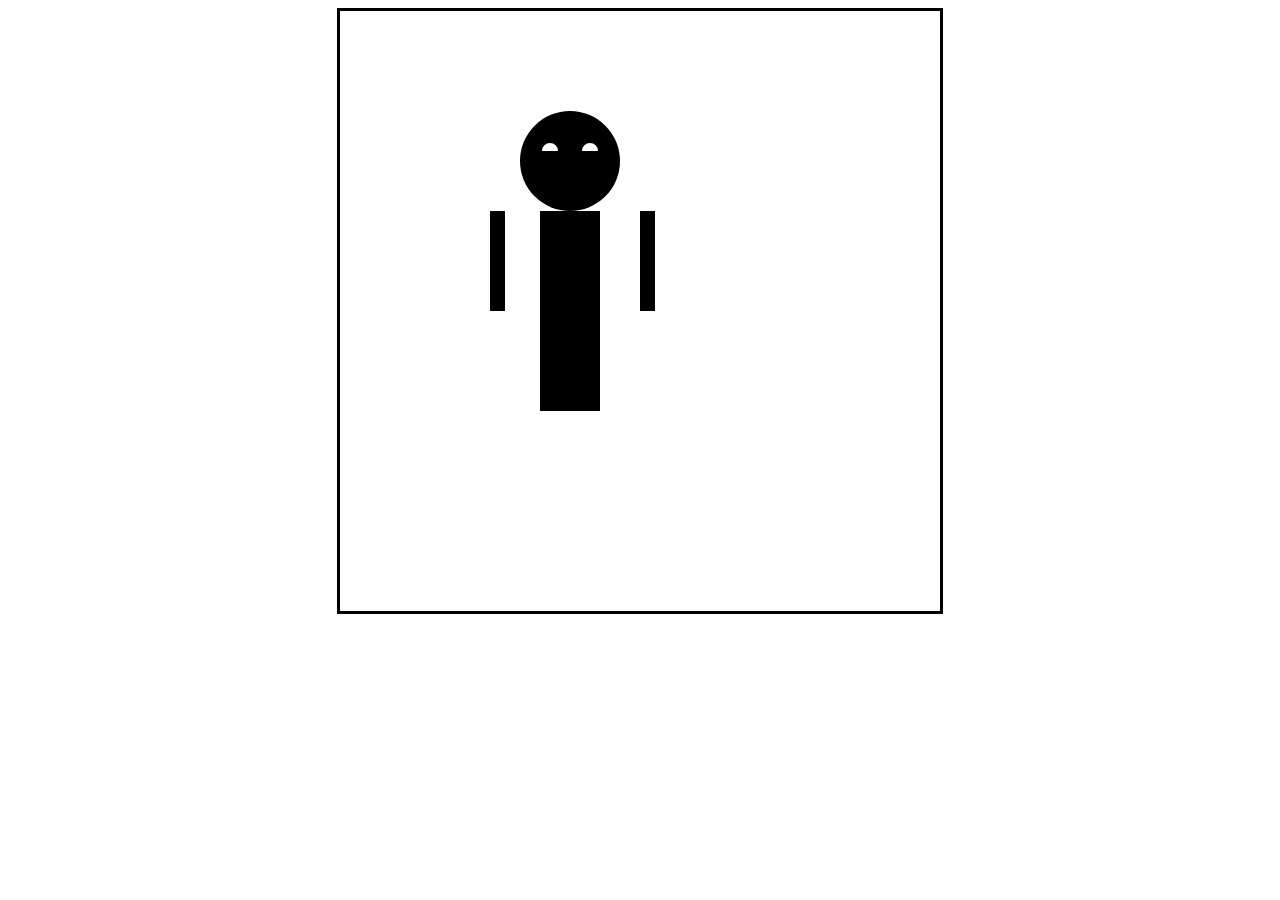
==== for_vanilaJS_course/MEME-MAKER/index.html @ 53d3dd52 "인간을 만들었어" ====
<!DOCTYPE html>
<html lang="en">
  <head>
    <meta charset="UTF-8" />
    <meta name="viewport" content="width=device-width, initial-scale=1.0" />
    <title>Meme Maker</title>
    <link rel="stylesheet" href="styles.css" />
  </head>
  <body>
    <canvas></canvas>
    <script src="app.js"></script>
  </body>
</html>
---- for_vanilaJS_course/MEME-MAKER/styles.css ----
canvas {
  width: 600px;
  height: 600px;
  border: 3px solid black;
}

body {
  display: flex;
  justify-content: center;
  align-items: center;
}
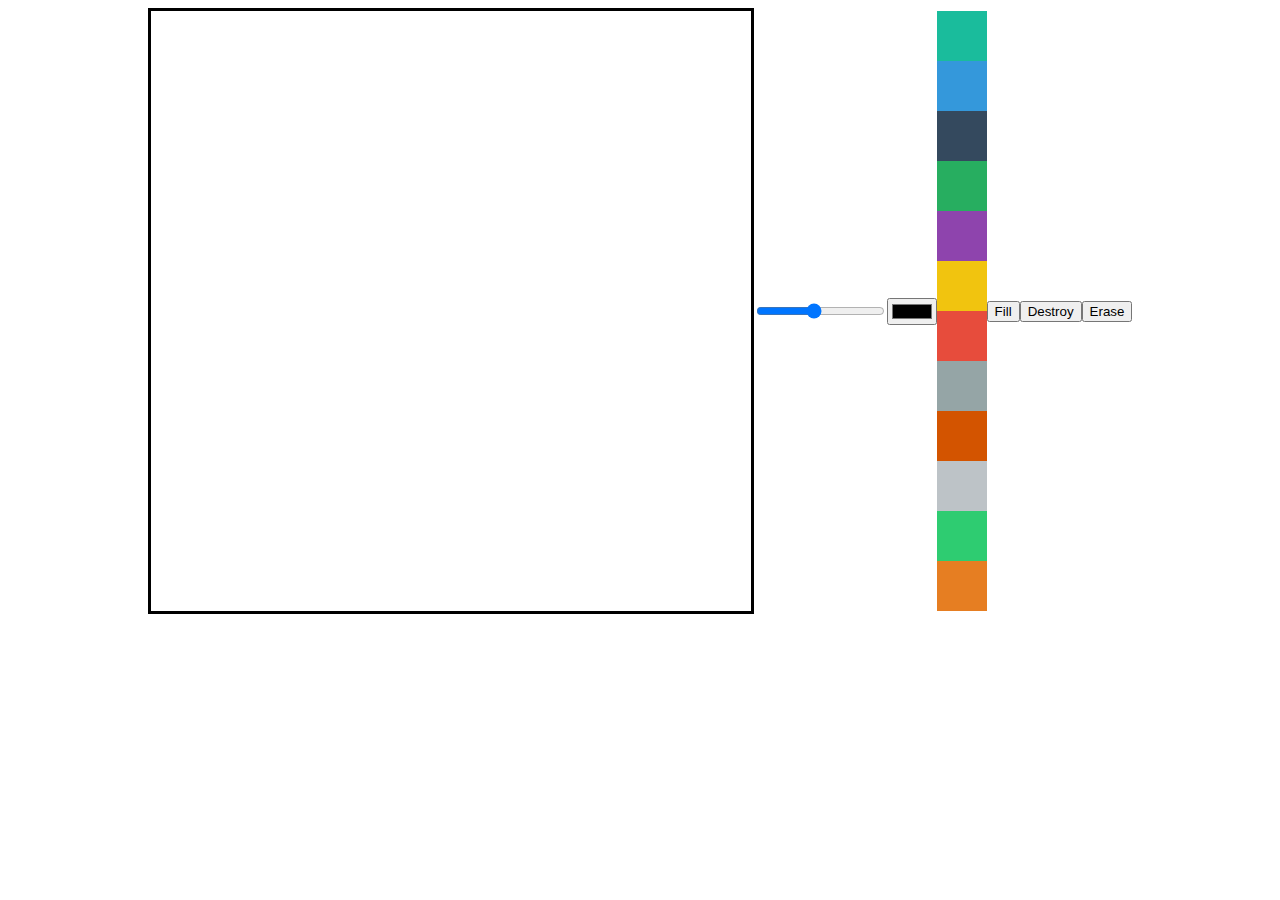
==== commit 449154e3: "아주 간단한 그림판 기능 완성" ====
--- a/for_vanilaJS_course/MEME-MAKER/index.html
+++ b/for_vanilaJS_course/MEME-MAKER/index.html
@@ -8,6 +8,73 @@
   </head>
   <body>
     <canvas></canvas>
+    <input id="line-width" type="range" min="1" max="10" value="5" step="0.5" />
+    <input type="color" id="color" />
+    <div>
+      <div
+        class="color-option"
+        style="background-color: #1abc9c"
+        data-color="#1abc9c"
+      ></div>
+      <div
+        class="color-option"
+        style="background-color: #3498db"
+        data-color="#3498db"
+      ></div>
+      <div
+        class="color-option"
+        style="background-color: #34495e"
+        data-color="#34495e"
+      ></div>
+      <div
+        class="color-option"
+        style="background-color: #27ae60"
+        data-color="#27ae60"
+      ></div>
+      <div
+        class="color-option"
+        style="background-color: #8e44ad"
+        data-color="#8e44ad"
+      ></div>
+      <div
+        class="color-option"
+        style="background-color: #f1c40f"
+        data-color="#f1c40f"
+      ></div>
+      <div
+        class="color-option"
+        style="background-color: #e74c3c"
+        data-color="#e74c3c"
+      ></div>
+      <div
+        class="color-option"
+        style="background-color: #95a5a6"
+        data-color="#95a5a6"
+      ></div>
+      <div
+        class="color-option"
+        style="background-color: #d35400"
+        data-color="#d35400"
+      ></div>
+      <div
+        class="color-option"
+        style="background-color: #bdc3c7"
+        data-color="#bdc3c7"
+      ></div>
+      <div
+        class="color-option"
+        style="background-color: #2ecc71"
+        data-color="#2ecc71"
+      ></div>
+      <div
+        class="color-option"
+        style="background-color: #e67e22"
+        data-color="#e67e22"
+      ></div>
+    </div>
+    <button id="mode-btn">Fill</button>
+    <button id="destroy-btn">Destroy</button>
+    <button id="eraser-btn">Erase</button>
     <script src="app.js"></script>
   </body>
 </html>
--- a/for_vanilaJS_course/MEME-MAKER/styles.css
+++ b/for_vanilaJS_course/MEME-MAKER/styles.css
@@ -9,3 +9,7 @@
   justify-content: center;
   align-items: center;
 }
+.color-option {
+  width: 50px;
+  height: 50px;
+}
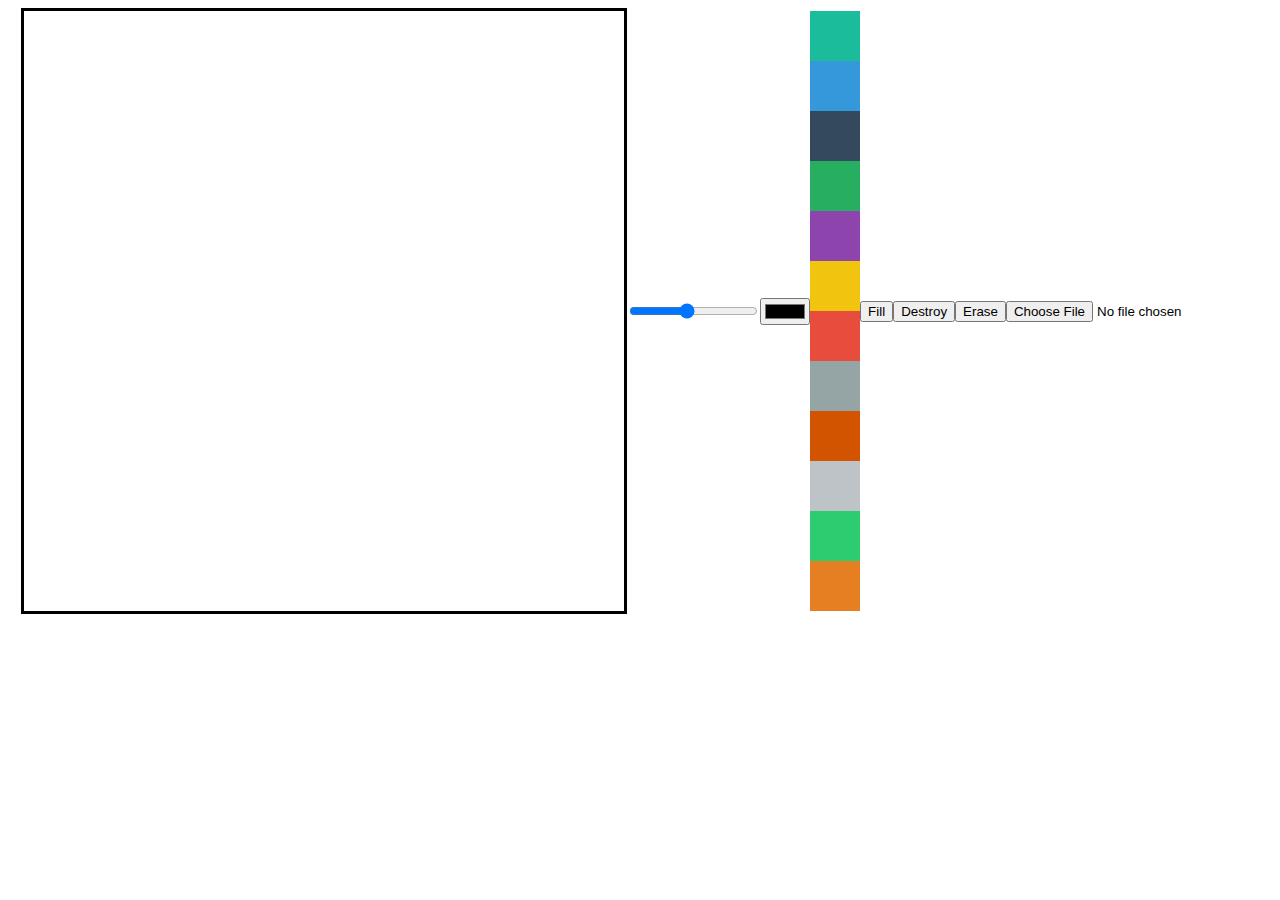
==== commit 9955868d: "디렉토리 이동용 커밋" ====
--- a/for_vanilaJS_course/MEME-MAKER/index.html
+++ b/for_vanilaJS_course/MEME-MAKER/index.html
@@ -75,6 +75,7 @@
     <button id="mode-btn">Fill</button>
     <button id="destroy-btn">Destroy</button>
     <button id="eraser-btn">Erase</button>
+    <input type="file" accept="image/*" id="file" />
     <script src="app.js"></script>
   </body>
 </html>
